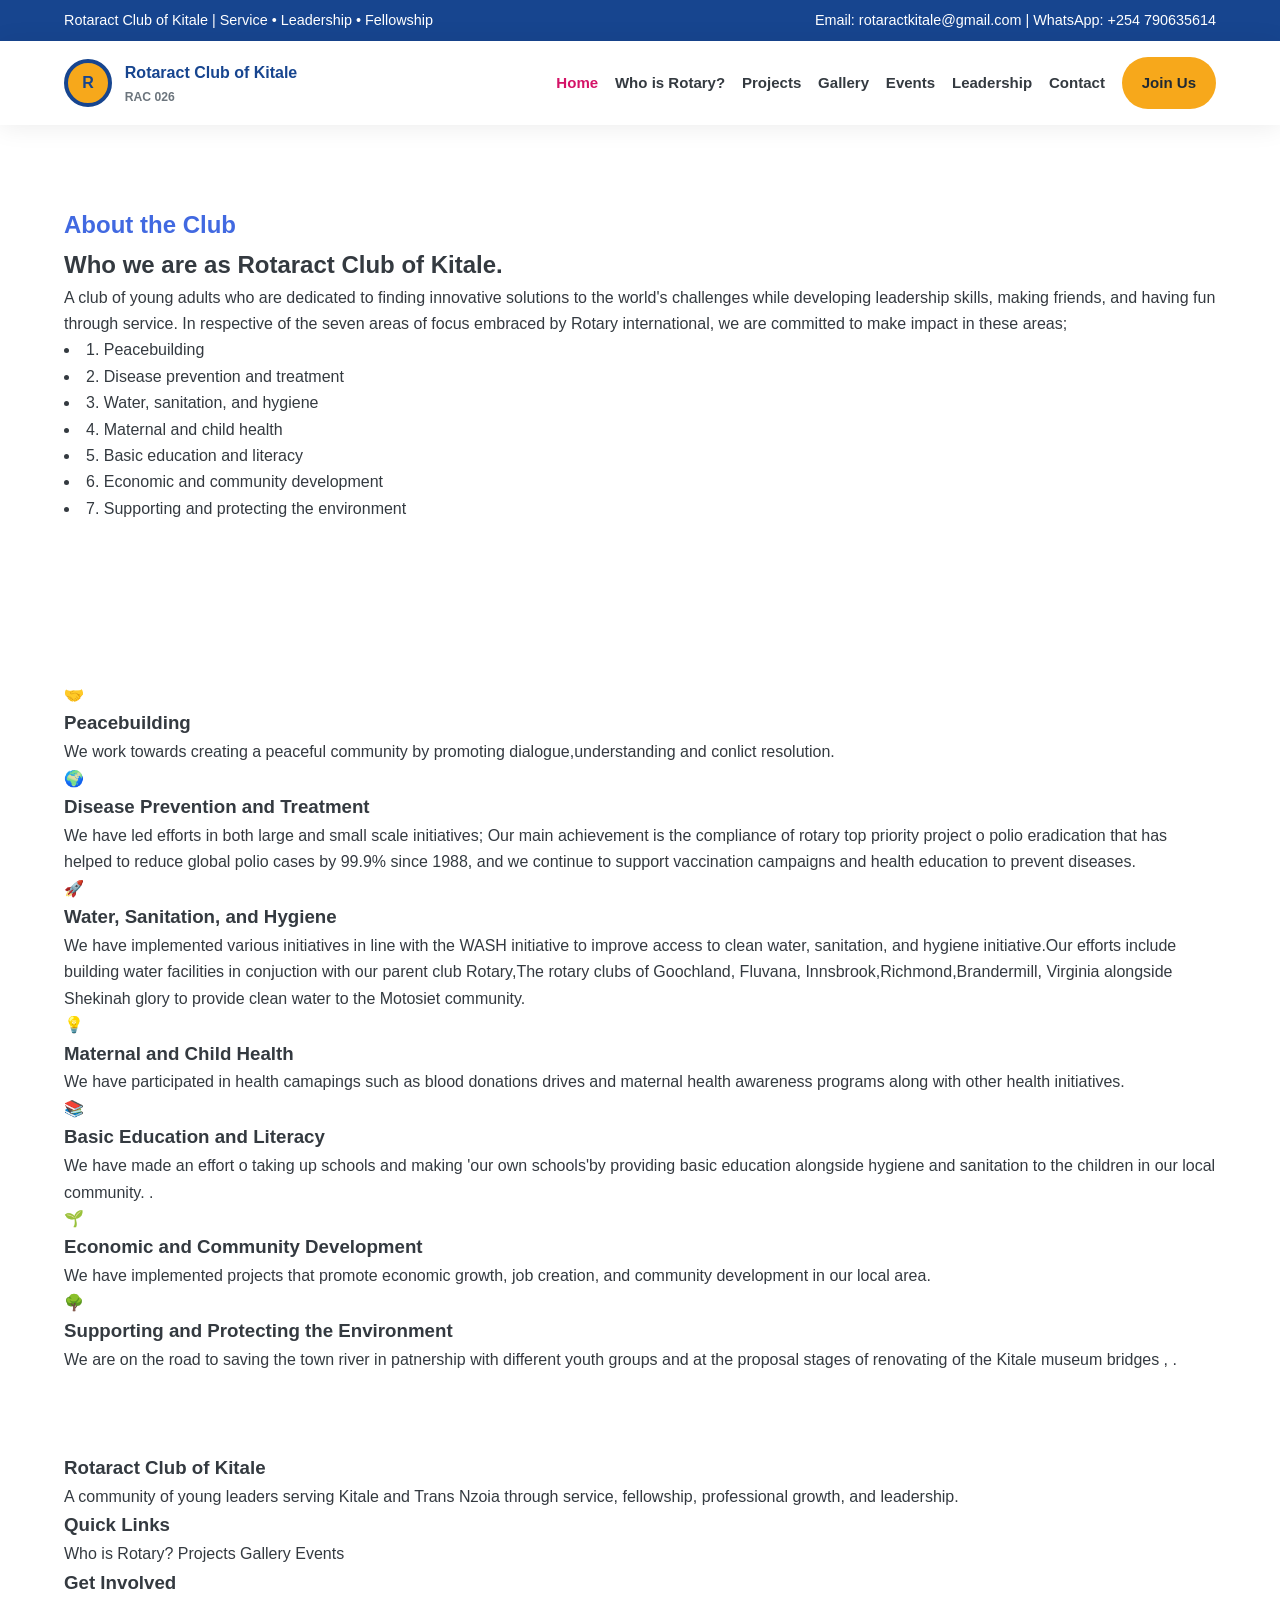
==== about.html @ 35ecb0f5 "Add files via upload" ====
<!DOCTYPE html>
<html lang="en">

<head>
    <meta charset="UTF-8" />
    <meta name="viewport" content="width=device-width, initial-scale=1.0" />
    <title>About | Rotaract Club of Kitale</title>
    <meta name="description" content="Rotaract Club of Kitale website." />
    <link rel="stylesheet" href="styles.css" />
</head>

<body>
    <div class="topbar">
        <div>Rotaract Club of Kitale | Service • Leadership • Fellowship</div>
        <div>Email: rotaractkitale@gmail.com | WhatsApp: +254 790635614</div>
    </div>

    <header>
        <nav>
            <a href="index.html" class="logo">
                <span class="logo-mark">R</span>
                <span>
                    Rotaract Club of Kitale
                    <small>RAC 026</small>
                </span>
            </a>

            <button class="menu-toggle" aria-label="Open navigation">☰</button>

            <div class="nav-links">
                <a href="index.html" class="active">Home</a>
                <a href="rotary.html" class="">Who is Rotary?</a>
                <a href="projects.html" class="">Projects</a>
                <a href="gallery.html" class="">Gallery</a>
                <a href="events.html" class="">Events</a>
                <a href="leadership.html" class="">Leadership</a>
                <a href="contact.html" class="">Contact</a>
                <a href="join.html" class="btn btn-gold">Join Us</a>
            </div>
        </nav>
    </header>
    <main>
        <section class="page-hero">
            <div class="container">
                <h2 style="color: royalblue;">About the Club</h2>
                <h1>Who we are as Rotaract Club of Kitale.</h1>
                <p>A club of young adults who are dedicated to finding innovative solutions to the world's challenges
                    while developing leadership skills, making friends, and having fun through service. In respective
                    of the seven areas of focus embraced by Rotary international, we are committed to make impact in
                    these areas;
                    <ou>
                        <li> 1. Peacebuilding </li>
                        <li> 2. Disease prevention and treatment </li>
                        <li> 3. Water, sanitation, and hygiene </li>
                        <li> 4. Maternal and child health </li>
                        <li> 5. Basic education and literacy </li>
                        <li> 6. Economic and community development </li>
                        <li> 7. Supporting and protecting the environment </li>
                    </ou>
                </p>
            </div>
        </section>
        <section>
            <div class="container cards">
                <div class="card">
                    <div class="icon">🤝</div>
                    <h3>Peacebuilding</h3>
                    <p>We work towards creating a peaceful community by promoting dialogue,understanding and conlict
                        resolution.</p>
                </div>
                <div class="card">
                    <div class="icon">🌍</div>
                    <h3>Disease Prevention and Treatment</h3>
                    <p>We have led efforts in both large and small scale initiatives; Our main achievement is the
                        compliance of rotary top
                        priority project o polio eradication that has helped to reduce global polio cases by 99.9% since
                        1988, and we continue
                        to support vaccination campaigns and health education to prevent diseases.</p>
                    </p>
                </div>
                <div class="card">
                    <div class="icon">🚀</div>
                    <h3>Water, Sanitation, and Hygiene</h3>
                    <p>We have implemented various initiatives in line with the WASH initiative to improve access to
                        clean water, sanitation, and hygiene initiative.Our efforts include building water facilities in
                        conjuction with
                        our parent club Rotary,The rotary clubs of Goochland, Fluvana, Innsbrook,Richmond,Brandermill,
                        Virginia alongside
                        Shekinah glory to provide clean water to the Motosiet community.</p>
                </div>
            </div>
            <div class="container cards">
                <div class="card">
                    <div class="icon">💡</div>
                    <h3>Maternal and Child Health</h3>
                    <p>We have participated in health camapings such as blood donations drives and maternal health
                        awareness programs along with other health
                        initiatives.</p>
                </div>
                <div class="card">
                    <div class="icon">📚</div>
                    <h3>Basic Education and Literacy</h3>
                    <p>We have made an effort o taking up schools and making 'our own schools'by providing basic
                        education alongside
                        hygiene and sanitation to the children in our local community.
                        .</p>
                </div>
                <div class="card">
                    <div class="icon">🌱</div>
                    <h3>Economic and Community Development</h3>
                    <p>We have implemented projects that promote economic growth, job creation, and community
                        development in our local area.</p>
                </div>
                <div class="card">
                    <div class="icon">🌳</div>
                    <h3>Supporting and Protecting the Environment</h3>
                    <p>We are on the road to saving the town river in patnership with different youth groups and at the
                        proposal stages
                        of renovating of the Kitale museum bridges , .</p>

        </section>
    </main>
    <footer>
        <div class="container footer-grid">
            <div>
                <h3>Rotaract Club of Kitale</h3>
                <p>A community of young leaders serving Kitale and Trans Nzoia through service, fellowship, professional
                    growth, and leadership.</p>
            </div>

            <div>
                <h3>Quick Links</h3>
                <a href="rotary.html">Who is Rotary?</a>
                <a href="projects.html">Projects</a>
                <a href="gallery.html">Gallery</a>
                <a href="events.html">Events</a>
            </div>

            <div>
                <h3>Get Involved</h3>
                <a href="join.html">Become a Member</a>
                <a href="contact.html">Volunteer</a>
                <a href="partners.html">Partner With Us</a>
                <a href="contact.html">Donate</a>
            </div>

        </div>
    </footer>
    <script src="script.js"></script>
</body>

</html>
---- styles.css ----
/* ================================
   Rotaract Club of Kitale Website
   Multi-page static HTML/CSS/JS
   Colors inspired by Rotary branding
================================ */

:root {
    --rotary-blue: #17458F;
    --rotary-gold: #F7A81B;
    --rotary-azure: #0067C8;
    --rotaract-cranberry: #D41367;
    --sky-blue: #00A2E0;
    --charcoal: #343A40;
    --gray: #6C757D;
    --light: #F6F8FB;
    --white: #FFFFFF;
    --dark-blue: #0E2E63;
    --green: #1F7A43;
}

* {
    box-sizing: border-box;
    margin: 0;
    padding: 0;
}

html {
    scroll-behavior: smooth;
}

body {
    font-family: Arial, Helvetica, sans-serif;
    color: var(--charcoal);
    background: var(--white);
    line-height: 1.65;
}

a {
    color: inherit;
    text-decoration: none;
}

img {
    width: 100%;
    display: block;
}

.topbar {
    background: var(--rotary-blue);
    color: var(--white);
    padding: 0.55rem 5%;
    display: flex;
    justify-content: space-between;
    gap: 1rem;
    flex-wrap: wrap;
    font-size: 0.9rem;
}

header {
    position: sticky;
    top: 0;
    z-index: 1000;
    background: var(--white);
    box-shadow: 0 2px 24px rgba(0, 0, 0, 0.08);
}

nav {
    width: min(1180px, 90%);
    margin: auto;
    padding: 1rem 0;
    display: flex;
    align-items: center;
    justify-content: space-between;
    gap: 1rem;
}

.logo {
    display: flex;
    align-items: center;
    gap: 0.8rem;
    color: var(--rotary-blue);
    font-weight: 900;
}

.logo-mark {
    width: 48px;
    height: 48px;
    display: grid;
    place-items: center;
    border-radius: 50%;
    background: var(--rotary-gold);
    border: 4px solid var(--rotary-blue);
    color: var(--rotary-blue);
    font-weight: 900;
}

.logo small {
    display: block;
    font-size: 0.76rem;
    color: var(--gray);
    font-weight: 700;
}

.nav-links {
    display: flex;
    align-items: center;
    gap: 1.05rem;
    font-weight: 800;
    font-size: 0.94rem;
}

.nav-links a:hover,
.nav-links a.active {
    color: var(--rotaract-cranberry);
}

.menu-toggle {
    display: none;
    background: var(--rotary-blue);
    color: var(--white);
    border: none;
    border-radius: 12px;
    padding: 0.5rem 0.75rem;
    font-size: 1.25rem;
    cursor: pointer;
}

.container {
    width: min(1180px, 90%);
    margin: auto;
}

section {
    padding: 5rem 0;
}

.btn {
    display: inline-block;
    padding: 0.85rem 1.25rem;
    border-radius: 999px;
    font-weight: 900;
    border: none;
    cursor: pointer;
    transition: 0.2s ease;
}

.btn:hover {
    transform: translateY(-2px);
    box-shadow: 0 10px 28px rgba(0, 0, 0, 0.16);
}

.btn-gold {
    background: var(--rotary-gold);
    color: #1f2933;
}

.btn-blue {
    background: var(--rotary-blue);
    color: var(--white);
}

.btn-cranberry {
    background: var(--rotaract-cranberry);
    color: var(--white);
}

.btn-outline {
    border: 2px solid currentColor;
    color: var(--rotary-blue);
    background: transparent;
}

.btn-white-outline {
    border: 2px solid var(--white);
    color: var(--white);
}

/* (rest of styles omitted for brevity) */
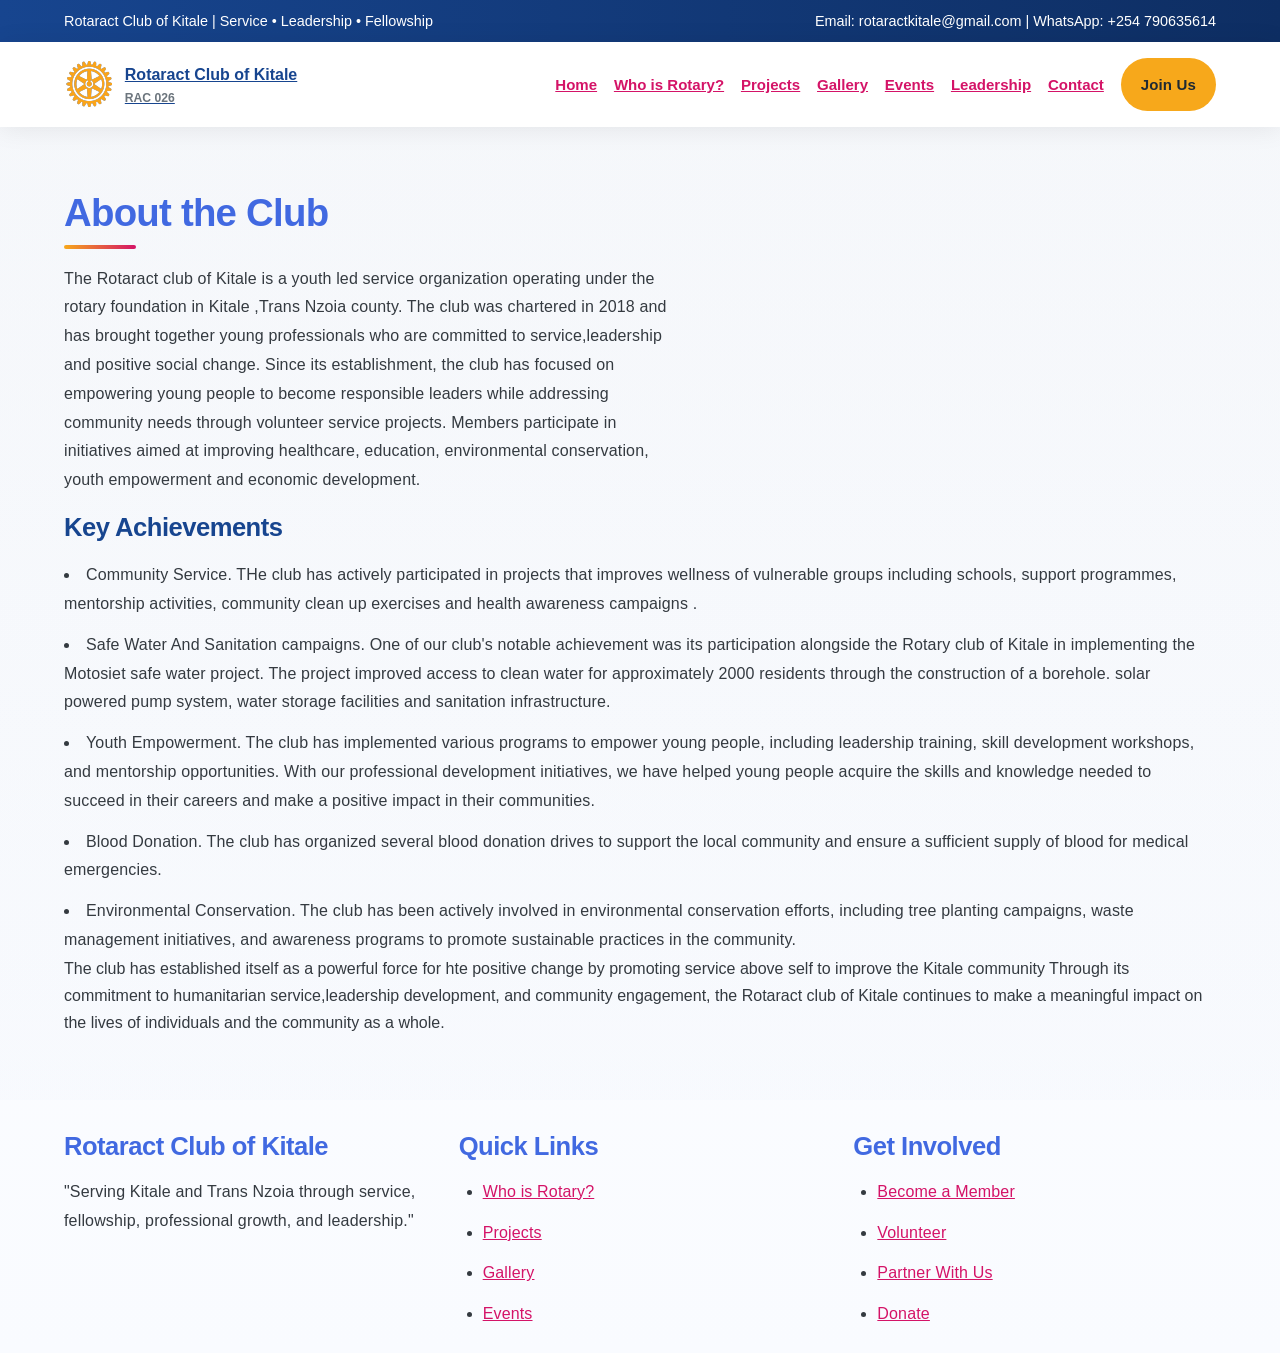
==== commit 0cc60186: "Update website content and styles for Rotaract Club of Kitale - Changed contact email and WhatsApp n" ====
--- a/about.html
+++ b/about.html
@@ -18,7 +18,7 @@
     <header>
         <nav>
             <a href="index.html" class="logo">
-                <span class="logo-mark">R</span>
+                <span class="logo-mark"> <img src="assets/logo final1.png" alt="Logo"> </span>
                 <span>
                     Rotaract Club of Kitale
                     <small>RAC 026</small>
@@ -43,105 +43,75 @@
         <section class="page-hero">
             <div class="container">
                 <h2 style="color: royalblue;">About the Club</h2>
-                <h1>Who we are as Rotaract Club of Kitale.</h1>
-                <p>A club of young adults who are dedicated to finding innovative solutions to the world's challenges
-                    while developing leadership skills, making friends, and having fun through service. In respective
-                    of the seven areas of focus embraced by Rotary international, we are committed to make impact in
-                    these areas;
+                <p>The Rotaract club of Kitale is a youth led service organization operating under the rotary foundation 
+                    in Kitale ,Trans Nzoia county. The club was chartered in 2018 and has brought together young professionals
+                    who are committed to service,leadership and positive social change. Since its establishment, the club has
+                    focused on empowering young people to become responsible leaders while addressing community needs through 
+                    volunteer service projects. Members participate in initiatives aimed at improving healthcare, education, environmental 
+                    conservation, youth empowerment and economic development.
+                  <h3 > Key Achievements</h3>
+                  <p>  
                     <ou>
-                        <li> 1. Peacebuilding </li>
-                        <li> 2. Disease prevention and treatment </li>
-                        <li> 3. Water, sanitation, and hygiene </li>
-                        <li> 4. Maternal and child health </li>
-                        <li> 5. Basic education and literacy </li>
-                        <li> 6. Economic and community development </li>
-                        <li> 7. Supporting and protecting the environment </li>
-                    </ou>
+                        <li>  Community Service.
+                            THe club has actively participated in projects that improves wellness of vulnerable groups including schools,
+                            support programmes, mentorship activities, community clean up exercises and health awareness campaigns . </li> 
+
+                        <li>  Safe Water And Sanitation campaigns.
+                            One of our club's notable achievement was its participation  alongside the Rotary club of Kitale in implementing
+                            the Motosiet safe water project. The project improved access to clean water for approximately 2000 residents
+                            through the construction of a borehole. solar powered pump system, water storage facilities and sanitation infrastructure.
+                        </li> 
+
+                        <li>  Youth Empowerment.
+                            The club has implemented various programs to empower young people, including leadership training, skill development
+                            workshops, and mentorship opportunities. With our professional development initiatives, we have helped young people acquire
+                            the skills and knowledge needed to succeed in their careers and make a positive impact in their communities.
+                        </li>
+
+                        <li>  Blood Donation.
+                            The club has organized several blood donation drives to support the local community and ensure a sufficient
+                            supply of blood for medical emergencies.
+                        </li>
+
+                        <li>  Environmental Conservation.
+                            The club has been actively involved in environmental conservation efforts, including tree planting campaigns, 
+                            waste management initiatives, and awareness programs to promote sustainable practices in the community.
+                        </li>
+
+                The club has established itself as a powerful force for hte positive change by promoting service above self to improve the Kitale community
+                Through its commitment to humanitarian service,leadership development, and community engagement, the Rotaract club of Kitale continues
+                to make a meaningful impact on the lives of individuals and the community as a whole.
                 </p>
             </div>
         </section>
-        <section>
-            <div class="container cards">
-                <div class="card">
-                    <div class="icon">🤝</div>
-                    <h3>Peacebuilding</h3>
-                    <p>We work towards creating a peaceful community by promoting dialogue,understanding and conlict
-                        resolution.</p>
-                </div>
-                <div class="card">
-                    <div class="icon">🌍</div>
-                    <h3>Disease Prevention and Treatment</h3>
-                    <p>We have led efforts in both large and small scale initiatives; Our main achievement is the
-                        compliance of rotary top
-                        priority project o polio eradication that has helped to reduce global polio cases by 99.9% since
-                        1988, and we continue
-                        to support vaccination campaigns and health education to prevent diseases.</p>
-                    </p>
-                </div>
-                <div class="card">
-                    <div class="icon">🚀</div>
-                    <h3>Water, Sanitation, and Hygiene</h3>
-                    <p>We have implemented various initiatives in line with the WASH initiative to improve access to
-                        clean water, sanitation, and hygiene initiative.Our efforts include building water facilities in
-                        conjuction with
-                        our parent club Rotary,The rotary clubs of Goochland, Fluvana, Innsbrook,Richmond,Brandermill,
-                        Virginia alongside
-                        Shekinah glory to provide clean water to the Motosiet community.</p>
-                </div>
-            </div>
-            <div class="container cards">
-                <div class="card">
-                    <div class="icon">💡</div>
-                    <h3>Maternal and Child Health</h3>
-                    <p>We have participated in health camapings such as blood donations drives and maternal health
-                        awareness programs along with other health
-                        initiatives.</p>
-                </div>
-                <div class="card">
-                    <div class="icon">📚</div>
-                    <h3>Basic Education and Literacy</h3>
-                    <p>We have made an effort o taking up schools and making 'our own schools'by providing basic
-                        education alongside
-                        hygiene and sanitation to the children in our local community.
-                        .</p>
-                </div>
-                <div class="card">
-                    <div class="icon">🌱</div>
-                    <h3>Economic and Community Development</h3>
-                    <p>We have implemented projects that promote economic growth, job creation, and community
-                        development in our local area.</p>
-                </div>
-                <div class="card">
-                    <div class="icon">🌳</div>
-                    <h3>Supporting and Protecting the Environment</h3>
-                    <p>We are on the road to saving the town river in patnership with different youth groups and at the
-                        proposal stages
-                        of renovating of the Kitale museum bridges , .</p>
-
-        </section>
+       
     </main>
     <footer>
         <div class="container footer-grid">
             <div>
-                <h3>Rotaract Club of Kitale</h3>
-                <p>A community of young leaders serving Kitale and Trans Nzoia through service, fellowship, professional
-                    growth, and leadership.</p>
+                <h3 font color style="color: royalblue;">Rotaract Club of Kitale</h3>
+                <p font="Comic Mono">"Serving Kitale and Trans Nzoia through service, fellowship, professional
+                    growth, and leadership."</p>
             </div>
 
             <div>
-                <h3>Quick Links</h3>
-                <a href="rotary.html">Who is Rotary?</a>
-                <a href="projects.html">Projects</a>
-                <a href="gallery.html">Gallery</a>
-                <a href="events.html">Events</a>
+                <h3 color style="color: royalblue;">Quick Links</h3>
+                <ul>
+                    <li><a href="rotary.html">Who is Rotary?</a></li>
+                    <li><a href="projects.html">Projects</a></li>
+                    <li><a href="gallery.html">Gallery</a></li>
+                    <li><a href="events.html">Events</a></li>
+                </ul>
             </div>
 
             <div>
-                <h3>Get Involved</h3>
-                <a href="join.html">Become a Member</a>
-                <a href="contact.html">Volunteer</a>
-                <a href="partners.html">Partner With Us</a>
-                <a href="contact.html">Donate</a>
+                <h3 color style="color: royalblue;">Get Involved</h3>
+                <ul>
+                    <li><a href="join.html">Become a Member</a></li>
+                    <li><a href="contact.html">Volunteer</a></li>
+                    <li><a href="partners.html">Partner With Us</a></li>
+                    <li><a href="contact.html">Donate</a></li>
+                </ul>
             </div>
 
         </div>
--- a/styles.css
+++ b/styles.css
@@ -16,6 +16,23 @@
     --white: #FFFFFF;
     --dark-blue: #0E2E63;
     --green: #1F7A43;
+    --soft-blue: rgba(23, 69, 143, 0.08);
+    --shadow-soft: 0 18px 40px rgba(14, 46, 99, 0.08);
+    --shadow-card: 0 10px 28px rgba(14, 46, 99, 0.08);
+
+    --space-1: 0.35rem;
+    --space-2: 0.75rem;
+    --space-3: 1rem;
+    --space-4: 1.5rem;
+    --space-5: 2rem;
+    --space-6: 2.5rem;
+    --space-7: 3rem;
+    --space-8: 4rem;
+
+    --content-max: 1180px;
+    --section-space: clamp(3rem, 6vw, 5rem);
+    --paragraph-gap: 1.15rem;
+    --radius: 18px;
 }
 
 * {
@@ -31,13 +48,487 @@
 body {
     font-family: Arial, Helvetica, sans-serif;
     color: var(--charcoal);
+    background: linear-gradient(180deg, #ffffff 0%, #f9fbff 100%);
+    line-height: 1.7;
+    text-rendering: optimizeLegibility;
+    -webkit-font-smoothing: antialiased;
+}
+
+main {
+    display: block;
+}
+
+h1,
+h2,
+h3,
+h4,
+h5,
+h6 {
+    margin: 0 0 var(--space-3);
+    color: var(--rotary-blue);
+    line-height: 1.15;
+    font-weight: 900;
+    letter-spacing: -0.02em;
+}
+
+h1 { font-size: clamp(2.1rem, 4vw, 3.3rem); }
+h2 { font-size: clamp(1.7rem, 3vw, 2.5rem); }
+h3 { font-size: clamp(1.2rem, 2vw, 1.7rem); }
+
+.section-title h2,
+.page-hero h1,
+.page-hero h2,
+.join-panel h2 {
+    position: relative;
+    display: inline-block;
+    margin-bottom: 1rem;
+}
+
+.section-title h2::after,
+.page-hero h1::after,
+.page-hero h2::after,
+.join-panel h2::after {
+    content: "";
+    display: block;
+    width: 72px;
+    height: 4px;
+    margin-top: 0.6rem;
+    border-radius: 999px;
+    background: linear-gradient(90deg, var(--rotary-gold), var(--rotaract-cranberry));
+}
+
+p,
+li,
+.step,
+.partner,
+.event,
+.leadership-card {
+    line-height: 1.8;
+    letter-spacing: 0.01em;
+}
+
+p {
+    max-width: 70ch;
+    margin: 0 0 var(--paragraph-gap);
+    line-height: 1.8;
+    text-align: left;
+}
+
+p:last-child,
+li:last-child {
+    margin-bottom: 0;
+}
+
+ul,
+ol {
+    margin: 0 0 var(--space-4);
+    padding-left: 1.5rem;
+}
+
+li + li {
+    margin-top: var(--space-2);
+}
+
+img {
+    display: block;
+    max-width: 100%;
+    height: auto;
+    border-radius: 12px;
+}
+
+figure,
+img,
+video {
+    max-width: 100%;
+}
+
+.gallery-grid {
+    display: grid;
+    grid-template-columns: repeat(4, minmax(0, 1fr));
+    gap: 1.25rem;
+}
+
+.album-list {
+    display: grid;
+    gap: 3.5rem;
+}
+
+.album {
+    min-width: 0;
+}
+
+.album-heading {
+    margin-bottom: 1.25rem;
+    border-left: 5px solid var(--rotary-gold);
+    padding-left: 1rem;
+}
+
+.album-heading h3 {
+    color: var(--rotary-blue);
+    margin-bottom: 0.25rem;
+}
+
+.album-heading p {
+    margin-bottom: 0;
+}
+
+.gallery-card {
+    overflow: hidden;
+    border-radius: 12px;
     background: var(--white);
-    line-height: 1.65;
+    box-shadow: 0 8px 24px rgba(14, 46, 99, 0.1);
+}
+
+.gallery-card img {
+    width: 100%;
+    height: clamp(160px, 20vw, 240px);
+    aspect-ratio: 4 / 3;
+    object-fit: cover;
+    cursor: zoom-in;
+    transition: transform 0.25s ease;
+}
+
+.gallery-card img:hover {
+    transform: scale(1.04);
+}
+
+.gallery-card > div {
+    padding: 0.85rem 1rem;
+}
+
+.gallery-card h3 {
+    font-size: 1rem;
+}
+
+.gallery-card h4 {
+    color: var(--rotary-blue);
+    font-size: 0.98rem;
+}
+
+.slider {
+    width: 100%;
+    min-width: 0;
+    overflow: hidden;
+    border-radius: 18px;
+    background: linear-gradient(180deg, #f8fafc 0%, #edf4ff 100%);
+    border: 1px solid var(--soft-blue);
+    box-shadow: var(--shadow-card);
+    padding: 0.75rem;
+}
+
+.slider .slide {
+    width: 100%;
+    height: clamp(240px, 38vw, 440px);
+    object-fit: cover;
+    object-position: center;
+    border-radius: 12px;
+    display: none;
+}
+
+.slider .slide.active {
+    display: block;
+}
+
+.project-list {
+    display: grid;
+    grid-template-columns: repeat(2, minmax(0, 1fr));
+    gap: 1.5rem;
+}
+
+.project-card {
+    min-width: 0;
+}
+
+.project-card .hero-image {
+    width: 100%;
+    height: clamp(180px, 24vw, 280px);
+    aspect-ratio: 4 / 3;
+    object-fit: cover;
+    border-radius: 12px;
+    margin: 0.75rem 0 1rem;
+}
+
+.lightbox {
+    position: fixed;
+    inset: 0;
+    z-index: 2000;
+    display: grid;
+    place-items: center;
+    padding: 2rem;
+    background: rgba(14, 46, 99, 0.9);
+}
+
+.lightbox[hidden] {
+    display: none;
+}
+
+.lightbox-image {
+    max-width: min(100%, 1100px);
+    max-height: 85vh;
+    width: auto;
+    object-fit: contain;
+    border-radius: 8px;
+}
+
+.lightbox-close {
+    position: absolute;
+    top: 1rem;
+    right: 1rem;
+    width: 2.75rem;
+    height: 2.75rem;
+    border: 0;
+    border-radius: 50%;
+    background: var(--white);
+    color: var(--rotary-blue);
+    font-size: 1.75rem;
+    line-height: 1;
+    cursor: pointer;
+}
+
+.page-hero {
+    padding: clamp(3rem, 5vw, 5rem) 0;
+    background: linear-gradient(180deg, rgba(23, 69, 143, 0.04), rgba(23, 69, 143, 0.01));
+}
+
+.page-hero .container,
+.main .container {
+    display: block;
+}
+
+.hero-grid,
+.split,
+.join-panel,
+.footer-grid {
+    display: grid;
+    gap: var(--space-5);
+}
+
+.hero-grid {
+    grid-template-columns: 1.15fr 1fr;
+    align-items: center;
+    gap: clamp(1.5rem, 3vw, 3rem);
+}
+
+.split {
+    grid-template-columns: minmax(0, 1fr);
+    align-items: start;
+}
+
+.section-title {
+    margin-bottom: var(--space-4);
+}
+
+.section-title.center {
+    text-align: center;
+}
+
+.section-title p {
+    margin-bottom: 0;
+}
+
+.section-title.center p {
+    margin-left: auto;
+    margin-right: auto;
+}
+
+.hero-actions,
+.action-row {
+    display: flex;
+    flex-wrap: wrap;
+    gap: 0.9rem;
+    margin-top: var(--space-4);
+}
+
+.partners-grid {
+    display: grid;
+    grid-template-columns: repeat(4, minmax(0, 1fr));
+    gap: 1rem;
+    margin-top: var(--space-5);
+}
+
+.partner {
+    display: flex;
+    align-items: center;
+    justify-content: center;
+    min-height: 120px;
+    padding: 1.2rem;
+    border-radius: var(--radius);
+    background: linear-gradient(180deg, rgba(23, 69, 143, 0.06), rgba(0, 167, 224, 0.03));
+    border: 1px solid rgba(23, 69, 143, 0.08);
+    text-align: center;
+    color: var(--dark-blue);
+    font-weight: 700;
+}
+
+.join-panel {
+    grid-template-columns: 1.1fr 1fr;
+    align-items: center;
+    background: linear-gradient(135deg, rgba(23, 69, 143, 0.03), rgba(0, 167, 224, 0.03));
+    border: 1px solid rgba(23, 69, 143, 0.08);
+    border-radius: var(--radius);
+    padding: clamp(1.5rem, 4vw, 2.5rem);
+    box-shadow: var(--shadow-soft);
+}
+
+.steps {
+    display: grid;
+    gap: 0.8rem;
+}
+
+.step {
+    padding: 0.9rem 1rem;
+    border-radius: 12px;
+    background: var(--white);
+    border: 1px solid rgba(23, 69, 143, 0.08);
+    box-shadow: 0 4px 12px rgba(14, 46, 99, 0.04);
+    font-weight: 700;
+    color: var(--dark-blue);
+}
+
+.footer-grid {
+    grid-template-columns: repeat(3, minmax(0, 1fr));
+    align-items: start;
+    padding-top: var(--space-5);
+    padding-bottom: var(--space-4);
+}
+
+.footer-grid ul,
+.footer-grid ol {
+    margin-bottom: 0;
+}
+
+.footer-bottom {
+    padding: 1rem 0 2rem;
+    color: var(--gray);
+    border-top: 1px solid rgba(23, 69, 143, 0.08);
+    display: flex;
+    flex-wrap: wrap;
+    gap: 1rem;
+    align-items: center;
+    justify-content: space-between;
+}
+
+@media (max-width: 900px) {
+    .gallery-grid {
+        grid-template-columns: repeat(3, minmax(0, 1fr));
+    }
+
+    .hero-grid,
+    .join-panel,
+    .footer-grid,
+    .partners-grid {
+        grid-template-columns: 1fr;
+    }
+
+    .nav-links {
+        gap: 0.7rem;
+        font-size: 0.8rem;
+    }
+
+    .slider {
+        max-width: 100%;
+    }
+}
+
+@media (max-width: 640px) {
+    .gallery-grid {
+        grid-template-columns: repeat(2, minmax(0, 1fr));
+        gap: 0.8rem;
+    }
+
+    .topbar {
+        font-size: 0.76rem;
+        padding: 0.55rem 1rem;
+    }
+
+    nav {
+        flex-wrap: wrap;
+        align-items: center;
+    }
+
+    .menu-toggle {
+        display: inline-flex;
+        align-items: center;
+        justify-content: center;
+    }
+
+    .nav-links {
+        display: none;
+        width: 100%;
+        flex-direction: column;
+        align-items: flex-start;
+        padding: 0.75rem 0 0.25rem;
+        font-size: 0.9rem;
+    }
+
+    .nav-links.open {
+        display: flex;
+    }
+
+    .nav-links a {
+        width: 100%;
+        padding: 0.2rem 0;
+    }
+
+    .container {
+        width: min(1180px, calc(100% - 1.25rem));
+    }
+
+    section {
+        padding: 3rem 0;
+    }
+
+    .album-list {
+        gap: 2.5rem;
+    }
+
+    .album-heading {
+        padding-left: 0.75rem;
+    }
+
+    .gallery-card img {
+        height: auto;
+        aspect-ratio: 4 / 3;
+    }
+
+    .slider .slide {
+        height: clamp(220px, 62vw, 320px);
+    }
+
+    .project-list {
+        grid-template-columns: 1fr;
+        gap: 1.25rem;
+    }
+
+    .project-card .hero-image {
+        height: auto;
+        aspect-ratio: 4 / 3;
+    }
+
+    .lightbox {
+        padding: 1rem;
+    }
+
+    .page-hero {
+        padding-top: 2.5rem;
+        padding-bottom: 2.5rem;
+    }
+
+    .hero-actions,
+    .action-row {
+        flex-direction: column;
+        align-items: stretch;
+    }
+
+    .btn {
+        width: 100%;
+        text-align: center;
+    }
 }
 
 a {
-    color: inherit;
-    text-decoration: none;
+    color: var(--rotaract-cranberry);
+    text-decoration: underline;
 }
 
 img {
@@ -46,7 +537,7 @@
 }
 
 .topbar {
-    background: var(--rotary-blue);
+    background: linear-gradient(90deg, var(--rotary-blue), var(--dark-blue));
     color: var(--white);
     padding: 0.55rem 5%;
     display: flex;
@@ -60,7 +551,8 @@
     position: sticky;
     top: 0;
     z-index: 1000;
-    background: var(--white);
+    background: rgba(255, 255, 255, 0.96);
+    backdrop-filter: blur(8px);
     box-shadow: 0 2px 24px rgba(0, 0, 0, 0.08);
 }
 
@@ -84,14 +576,17 @@
 
 .logo-mark {
     width: 48px;
-    height: 48px;
+    height: 46px;
     display: grid;
     place-items: center;
-    border-radius: 50%;
-    background: var(--rotary-gold);
-    border: 4px solid var(--rotary-blue);
     color: var(--rotary-blue);
     font-weight: 900;
+}
+
+.logo-mark img {
+    width: 48px;
+    height: 46px;
+    object-fit: contain;
 }
 
 .logo small {
@@ -109,9 +604,45 @@
     font-size: 0.94rem;
 }
 
+.nav-links a {
+    white-space: nowrap;
+    transition: color 0.2s ease, opacity 0.2s ease;
+}
+
 .nav-links a:hover,
 .nav-links a.active {
     color: var(--rotaract-cranberry);
+}
+
+@media (max-width: 640px) {
+    .nav-links {
+        display: none;
+        width: 100%;
+        flex-direction: column;
+        align-items: flex-start;
+        padding: 0.9rem 1rem 0.5rem;
+        font-size: 0.9rem;
+        background: rgba(255, 255, 255, 0.96);
+        border: 1px solid rgba(23, 69, 143, 0.08);
+        border-radius: 14px;
+        box-shadow: var(--shadow-soft);
+    }
+
+    .nav-links.open {
+        display: flex;
+    }
+
+    .nav-links a {
+        width: 100%;
+        padding: 0.3rem 0;
+        white-space: normal;
+    }
+
+    .menu-toggle {
+        display: inline-flex;
+        align-items: center;
+        justify-content: center;
+    }
 }
 
 .menu-toggle {
@@ -141,12 +672,14 @@
     font-weight: 900;
     border: none;
     cursor: pointer;
-    transition: 0.2s ease;
+    transition: transform 0.2s ease, box-shadow 0.2s ease, opacity 0.2s ease;
+    text-decoration: none;
+    letter-spacing: 0.01em;
 }
 
 .btn:hover {
     transform: translateY(-2px);
-    box-shadow: 0 10px 28px rgba(0, 0, 0, 0.16);
+    box-shadow: 0 12px 24px rgba(23, 69, 143, 0.18);
 }
 
 .btn-gold {
